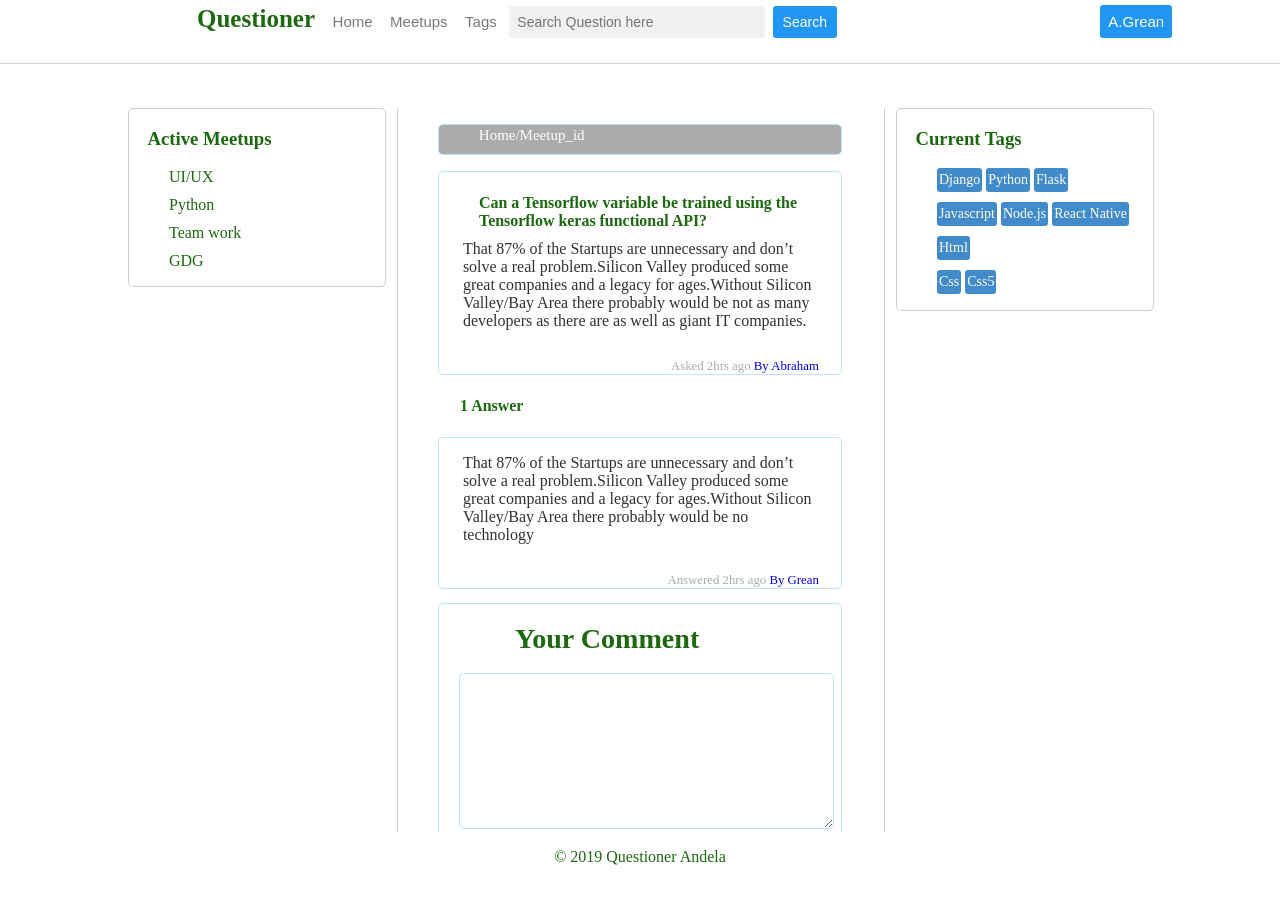
==== ui/comment.html @ 4f20dd80 "[starts #162952786] Added comment section" ====
<!DOCTYPE html>
<html>

<head>
    <meta charset="utf-8" />
    <meta http-equiv="X-UA-Compatible" content="IE=edge">
    <title>Questioner - Learn, share and develop as a community</title>
    <meta name="viewport" content="width=device-width, initial-scale=1">
    <link rel="stylesheet" type="text/css" href="styles/home.css" />
    <link rel="icon" type="image/png" href="img/logo.png" />
    <style>
        input[type=search] {
            padding: 8px;
            font-size: 14px;
            border: none;
            -webkit-border-radius: 3px;
            width: 20%;
            background: #f1f1f1;
        }
        .bt {
            width: 5%;
            padding: 8px;
            background: #2196F3;
            color: white;
            font-size: 14px;
            border: none;
            -webkit-border-radius: 3px;
            border-left: none;
            cursor: pointer;
        }
    </style>
</head>

<body>
    <div>
        <nav class="navbar">
            <a href="#" class="logo">Questioner</a>
            <a href="#" class="navbar-item">Home</a>
            <a href="#" class="navbar-item">Meetups</a>
            <a href="#" class="navbar-item">Tags</a>
            <input type="search" placeholder="Search Question here" />
            <button class="bt" type="submit">Search</button>
            <a class="navbar-item url-link btn-signup" type="submit" href="">A.Grean</a>
        </nav>

        <div class="meetup-bar">
            <ul>
                <h3 class="meetup-h3"><a class="url-link meetup-url" href="#">Active Meetups</a></h3>
                <li class="meetup-item"><a class="url-link meetup-url" href="#">UI/UX</a></li>
                <li class="meetup-item"><a class="url-link meetup-url" href="#">Python</a></li>
                <li class="meetup-item"><a class="url-link meetup-url" href="#">Team work</a></li>
                <li class="meetup-item"><a class="url-link meetup-url" href="#">GDG</a></li>
            </ul>
        </div>

        <div class="content-bar">
            <ul>
                <div class="reset-bar" style="background-color: #ABABAB; height: 4%; margin-top: 0%; padding: 0%; margin-left: 0%;">
                    <ul>
                        <p style="margin-left:0%; margin-top: 0.5%; font-size: 10px;" class="meetup-h3"><a class="url-link meetup-url"
                                href="#" style="color: #fff; font-family: serif; font-size: 150%; margin-top: -5px;">Home/Meetup_id</a></h3>
                    </ul>
                </div>
            </ul>
            <ul>
                <div class="reset-bar" style="margin-top: 3%; margin-left: 0%; background-color: #fff">
                    <div style="margin-top: 3%">
                        <h5 style="margin-left:10%;" class="meetup-h3"><a class="url-link meetup-url" href="#" style="font-family: serif; font-size: 120%; margin-top: -5px;">Can
                                a Tensorflow variable be trained using the Tensorflow keras functional API?</a></h5>
                        <p style="margin-left:6%; margin-right:6%; margin-top:-3%; font-family: serif; color: #323232">That
                            87% of the Startups are unnecessary and don’t solve a real problem.Silicon Valley produced
                            some great companies and a legacy for ages.Without Silicon Valley/Bay Area there probably
                            would be not as many developers as there are as well as giant IT companies.</a></p>
                        <ul>
                            <li class="meetup-item">
                                <p style="margin-right:6%; font-size: 80%; font-family: serif; color: #ABABAB; float: right;">Asked
                                    2hrs ago<a href="#" class="url-link"> By Abraham</a></p>
                            </li>
                        </ul>
                    </div>
                </div>
                <h5 style="margin-left:5%;" class="meetup-h3"><a class="url-link meetup-url" href="#" style="font-family: serif; font-size: 120%; margin-top: -5px;">1 Answer</a></h5>
                <div class="reset-bar" style="margin-top: 3%; margin-left: 0%; background-color: #fff">
                    <div style="margin-top: 3%">
                        <p style="margin-left:6%; margin-right:6%; font-family: serif; color: #323232">That
                            87% of the Startups are unnecessary and don’t solve a real problem.Silicon Valley produced
                            some great companies and a legacy for ages.Without Silicon Valley/Bay Area there probably
                            would be no technology</a></p>
                        <ul>
                            <li class="meetup-item">
                                <p style="margin-right:6%; font-size: 80%; font-family: serif; color: #ABABAB; float: right;">Answered
                                    2hrs ago<a href="#" class="url-link"> By Grean</a></p>
                            </li>
                        </ul>
                    </div>
                </div>

                <div class="line"></div>
                <div class="reset-bar" style="height: 65%; margin-top: 3%; margin-left: 0%; background-color: #fff">
                    <ul>
                        <h3 style="margin-left:10%;" class="meetup-h3"><a class="url-link meetup-url" href="#" style="font-family: serif; font-size: 150%; margin-top: -5px;">Your
                                Comment</a></h3>
                    </ul>
                    <form style="margin-top: 3%">
                        <textarea style="border: 0.5px solid #BDE5F8; margin-left: 5%; border-radius: 5px;" rows="10"
                            cols="44" name="comment" form="usrform"></textarea><br><br>
                        <input style="width: 20%; margin-left: 40%" class="btn-form btn-margins btn-primary" value="Comment"
                            type="submit"><br>
                    </form>
                </div>

            </div>
                <div class="tags-bar">
                    <ul>
                        <h3 class="meetup-h3"><a class="url-link meetup-url" href="#">Current Tags</a></h3>
                        <li class="meetup-item"><a class="btn btn-tags url-link meetup-url" href="#">Django</a>
                            <a class="btn btn-tags url-link meetup-url" href="#">Python</a>
                            <a class="btn btn-tags url-link meetup-url" href="#">Flask</a>
                        </li>
                        <li class="meetup-item"><a class="btn btn-tags url-link meetup-url" href="#">Javascript</a>
                            <a class="btn btn-tags url-link meetup-url" href="#">Node.js</a>
                            <a class="btn btn-tags url-link meetup-url" href="#">React Native</a>
                        </li>
                        <li class="meetup-item"><a class="btn btn-tags url-link meetup-url" href="#">Html</a></li>
                        <li class="meetup-item"><a class="btn btn-tags url-link meetup-url" href="#">Css</a>
                            <a class="btn btn-tags url-link meetup-url" href="#">Css5</a>
                        </li>
                    </ul>
                </div>

                <footer class="footer">
                    <p>&copy; 2019 Questioner Andela</p>
                </footer>
</body>

</html>
---- ui/styles/home.css ----
body{
    overflow-y: auto;
}
.navbar{
    z-index: 10000;
    position: fixed;
    height: 7%;
    font-size: 30px;
    left: 0;
    top: 0;
    width: 100%;
    background-color: #fff ;
    padding-left: 15%;
    padding-right: 15%;
    overflow: hidden;
    border-bottom: 0.5px solid #CFCFCF;
}
.meetup-bar{
    list-style-type: none;
    margin: 0;
    padding: 0;
    width: 20%;
    position: absolute;
    top: 12%;
    left: 10%;
    height: max-content;
    overflow: auto;
    border: 0.5px solid #CFCFCF;
    border-radius: 5px;
    color: #fff;
}
.content-bar{
    list-style-type: none;
    margin: 0;
    margin-bottom: 5%;
    padding: 0;
    width: 38%;
    position: absolute;
    top: 12%;
    left: 31%;
    height: max-content;
    border-left: 0.5px solid #CFCFCF;
    border-right: 0.5px solid #CFCFCF;
    color: #fff;
}
.profile-bar{
    list-style-type: none;
    background-color: #EDEDED;
    margin: 0;
    padding: 0;
    width: 10%;
    position: fixed;
    margin-top: 1%;
    margin-left: 0.2%;
    height: 22%;
    border: 0.5px solid #CFCFCF;
    border-radius: 5px;
    color: #fff;
}
.profile-list{
    list-style-type: none;
    /* background-color: #EDEDED; */
    margin: 0;
    padding: 0;
    width: 22%;
    position: fixed;
    margin-top: 1%;
    margin-left: 12%;
    height: 50%;
    /* border: 0.5px solid #CFCFCF;
    border-radius: 5px; */
}
.tags-bar{
    list-style-type: none;
    margin: 0;
    padding: 0;
    width: 20%;
    position: absolute;
    top: 12%;
    left: 70%;
    height: max-content;
    overflow: auto;
    border: 0.5px solid #CFCFCF;
    border-radius: 5px;
    color: #fff;
}
.signup-bar{
    list-style-type: none;
    width: 30%;
    position: fixed;
    margin-top: 7%;
    background-image: url("/home/greean/AndelaProjects/Questioner/ui/img/bg.jpg");
    margin-left: 40%;
    height: 70%;
    border: 0.5px solid #CFCFCF;
    border-radius: 5px;
}
.reset-bar{
    list-style-type: none;
    width: 90%;
    margin-top: 7%;
    margin-left: 40%;
    height: 75%;
    border: 0.5px solid #BDE5F8;
    border-radius: 5px;
}
.signup-bar h3{
    margin-left: 5%;
    position: fixed;
}
.signup-bar form{
    margin-top: 18%;
}
.meetup-h3{
    /* border-bottom: 0.5px solid #CFCFCF; */
    margin-right: 10%;
    margin-left: -10%;
    float: none;
    position: static;
}
.profile-img{
    /* border-bottom: 0.5px solid #CFCFCF; */
    margin-right: 10%;
    margin-left: -22%;
    margin-top: 5%;
    width: 100%;
    height: 10%;
    float: none;
    position: static;
    background-color: #fff;
    padding: 2%;
    text-align: center;
    border-radius: 5%;
}
.meetup-h5{
    /* border-bottom: 0.5px solid #CFCFCF; */
    margin-right: 10%;
    margin-left: -30%;
    margin-top: -0.5%;
    /* margin-top: 90%; */
    float: none;
    position: static;
    background-color: #fff;
    padding: 2%;
    text-align: center;
    border-radius: 5%;
}
.profile-h2{
    /* border-bottom: 0.5px solid #CFCFCF; */
    margin-right: 10%;
    margin-left: -15%;
    margin-top: -0.5%;
    /* margin-top: 90%; */
    float: none;
    position: static;
    background-color: #fff;
    padding: 2%;
    text-align: left;
    /* border-radius: 5%; */
}
.meetup-url{
    font-family:"Bodoni MT", Didot, "Didot LT STD", "Book Antiqua", Garamond, "Times New Roman", serif;
    color: #1C680F;
}
.meetup-item{
    margin-bottom: 10px;
}
.profile-item{
    margin-bottom: 10px;
    margin-right: 10%;
    margin-left: -15%;
    margin-top: -2%;
    /* margin-top: 90%; */
    float: none;
    position: static;
    background-color: #fff;
    padding: 2%;
    text-align: left;
}
.profile-item a{
    color: #5e5e5e;
}
.logo{
    text-align: left;
    font-size: 25px;
    font-style: normal;
    font-family: serif;
    margin: 5px;
    text-decoration: none;
    font-weight: bolder;
    color: #1C680F;
    margin-top: 5px;
}
.navbar-item{
    text-align: left;
    margin: 5px;
    font-size: 15px;
    font-style: normal;
    font-family: 'Lucida Sans', 'Lucida Sans Regular', 'Lucida Grande', 'Lucida Sans Unicode', Geneva, Verdana, sans-serif;
    text-decoration: none;
    font-weight: 500;
    color: #797979;
}
.form-label{
    display: inline-block;
    padding: 5px 2px;
    margin-left: 5%;
    margin-top: 5px;
    margin-bottom: 4px;
    font-family: sans-serif;
    font-size: small;
    font-weight: bold;
    color: #fff;
}
.form-input{
    display: inline-block;
    padding: 5px 2px;
    margin-left: 5%;
    margin-right: 5%;
    margin-top: 5px;
    margin-bottom: 4px;
    border-radius: 5px;
    width: 90%;
    height: 20px;
    border: none;
}
.img{
    padding-top: 5px;
}
.login-header{
    margin-left: 20%;
}
.container{
    width: 70%;
    background: #C4D3C1;
    margin-left: 22%;
    margin-top: 3.5%;
    margin-bottom: 4%;
    padding-left: 10px;
    padding-right: 10px;
    padding-top: 5px;
    padding-bottom: 5px;
    overflow-x:auto;
}
.sub-container{
    background: #D6DED5;
    padding-bottom: 5px;
    overflow-x:auto;
    border-radius: 5px;
    /* border: 1px solid black; */
}
.td-container{
    background: #D6DED5;
    padding-bottom: 5px;
    padding: 5px;
    overflow-x:auto;
    border-radius: 5px;
    /* border: 1px solid black; */
}
.form-label{
    display: inline-block;
    padding: 5px 2px;
    margin-left: 5%;
    margin-top: 5px;
    margin-bottom: 4px;
    font-family: sans-serif;
    font-size: small;
    font-weight: bold;
}
.form-input{
    display: inline-block;
    padding: 5px 2px;
    margin-left: 5%;
    margin-right: 5%;
    margin-top: 5px;
    margin-bottom: 4px;
    border-radius: 5px;
    width: 90%;
    height: 20px;
    border: none;
}
.btn{
    display: inline-block;
    padding: 5px;
    padding-top: 7px;
    margin-bottom: 0;
    font-size: 14px;
    line-height: 20px;
    color: #5e5e5e;
    text-align: center;
    vertical-align: middle;
    border: none;
    text-shadow: none;
    box-shadow: none;
    font: sans-serif;
    -webkit-border-radius: 3px;
    width: fit-content;
}
.btn-form{
    display: inline-block;
    padding: 5px;
    padding-top: 7px;
    margin-bottom: 0;
    margin-left: 5%;
    font-size: 14px;
    line-height: 20px;
    color: #5e5e5e;
    text-align: center;
    vertical-align: middle;
    border: none;
    text-shadow: none;
    box-shadow: none;
    font: sans-serif;
    -webkit-border-radius: 3px;
    width: 90%;
}
.btn-small{
    padding: 2px;
    color: #428bca;
    background-color: #fff;
    border-color: #B3D5F1
}
.btn-margins{
    margin-right: 5%;
}
.bt-login {
    background-color: #E2E7E1;
    border: none;
    -webkit-border-radius: 3px;
    border-left: none;
    cursor: pointer;
    float: right;
}
h4{
    margin-left: 5%;
}
.btn-primary{
    color: #fff;
    background-color: #428bca;
    border-color: #357ebd
}
.btn-tags{
    padding: 2px;
    color: #fff;
    background-color: #428bca;
    border-color: #357ebd
}
.btn-success {
    color: #fff;
    background-color: #5cb85c;
    border-color: #4cae4c;
    }
    .btn-danger {
        color: #fff;
        background-color: #d9534f;
        border-color: #d43f3a;
        }
.btn-signup{
    background-color: #2196F3;
    border: none;
    -webkit-border-radius: 3px;
    color: #fff;
    padding: 8px;
    margin-left: 20%;
}
.btn-comment{
    background-color: #428bca;
    border: none;
    -webkit-border-radius: 3px;
    color: #fff;
    padding: 6px;
}
.url-link{
    text-decoration: none;
}
.q-link{
    font-size: large;
}
.link{
    color: #5e5e5e;
}
.log-footer{
    font-size: small;
    margin-left: 5%;
    margin-right: 5%;
    color: #ADADAD;
}
.log-link{
    color: #0237BB;
}
.footer{
    position: fixed;
    height: 7%;
    left: 0;
    bottom: 0;
    padding-bottom: 5px;
    width: 100%;
    background-color: #fff;
    color: #1C680F;
    text-align: center;
}


.table{
    width: 100%;
    padding: 0;
    margin: 0;
}
th{
    width: 50%;
}
.votes{
    font-size: small;
    color: #5e5e5e;
    padding-left: 5px;
    padding-right: 5px;
    width: 3%;
}
.views{
    font-size: small;
    color: #5e5e5e;
    padding-left: 5px;
    padding-right: 5px;
    width: 3%
}
.answers{
    font-size: small;
    color: #5e5e5e;
    padding-left: 5px;
    padding-right: 5px;
    width: 3%;
}
.question{
    padding-left: 5px;
    padding-right: 5px;
    text-align: center;
}
.votes1{
    padding-left: 5px;
    padding-right: 5px;
    width: 3%;
    text-align: center;
}
.views1{
    text-align: center;
    padding-left: 5px;
    padding-right: 5px;
    width: 3%
}
.answers1{
    text-align: center;
    padding-left: 5px;
    padding-right: 5px;
    width: 3%;
}
hr { 
    display: block;
    margin-top: 0.5em;
    margin-bottom: 0.5em;
    margin-left: auto;
    margin-right: auto;
    color: #5e5e5e;
  }
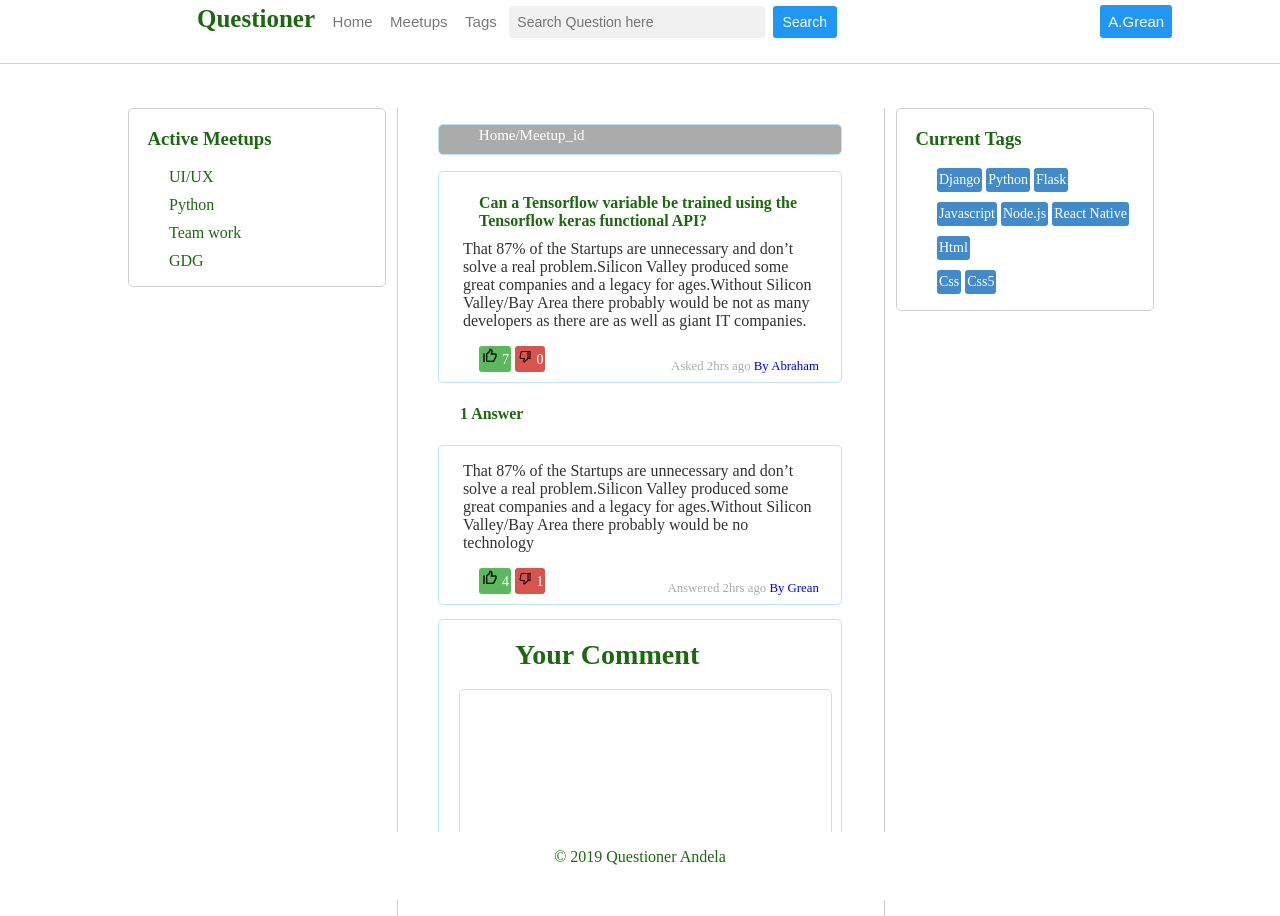
==== commit 947a092d: "[starts #162952742] Added thumbs up and Thumbs down for voting" ====
--- a/ui/comment.html
+++ b/ui/comment.html
@@ -73,6 +73,10 @@
                             would be not as many developers as there are as well as giant IT companies.</a></p>
                         <ul>
                             <li class="meetup-item">
+                                    <a style="background-color: #5cb85c; padding-left: 1%;" class="btn btn-tags url-link meetup-url"
+                                    href="#"><img src="img/like.png"> 7</a>
+                                <a style="background-color: #d9534f" class="btn btn-tags url-link meetup-url" href="#"><img
+                                        src="img/dislike.png"> 0</a>
                                 <p style="margin-right:6%; font-size: 80%; font-family: serif; color: #ABABAB; float: right;">Asked
                                     2hrs ago<a href="#" class="url-link"> By Abraham</a></p>
                             </li>
@@ -88,6 +92,10 @@
                             would be no technology</a></p>
                         <ul>
                             <li class="meetup-item">
+                                    <a style="background-color: #5cb85c; padding-left: 1%;" class="btn btn-tags url-link meetup-url"
+                                    href="#"><img src="img/like.png"> 4</a>
+                                <a style="background-color: #d9534f" class="btn btn-tags url-link meetup-url" href="#"><img
+                                        src="img/dislike.png"> 1</a>
                                 <p style="margin-right:6%; font-size: 80%; font-family: serif; color: #ABABAB; float: right;">Answered
                                     2hrs ago<a href="#" class="url-link"> By Grean</a></p>
                             </li>
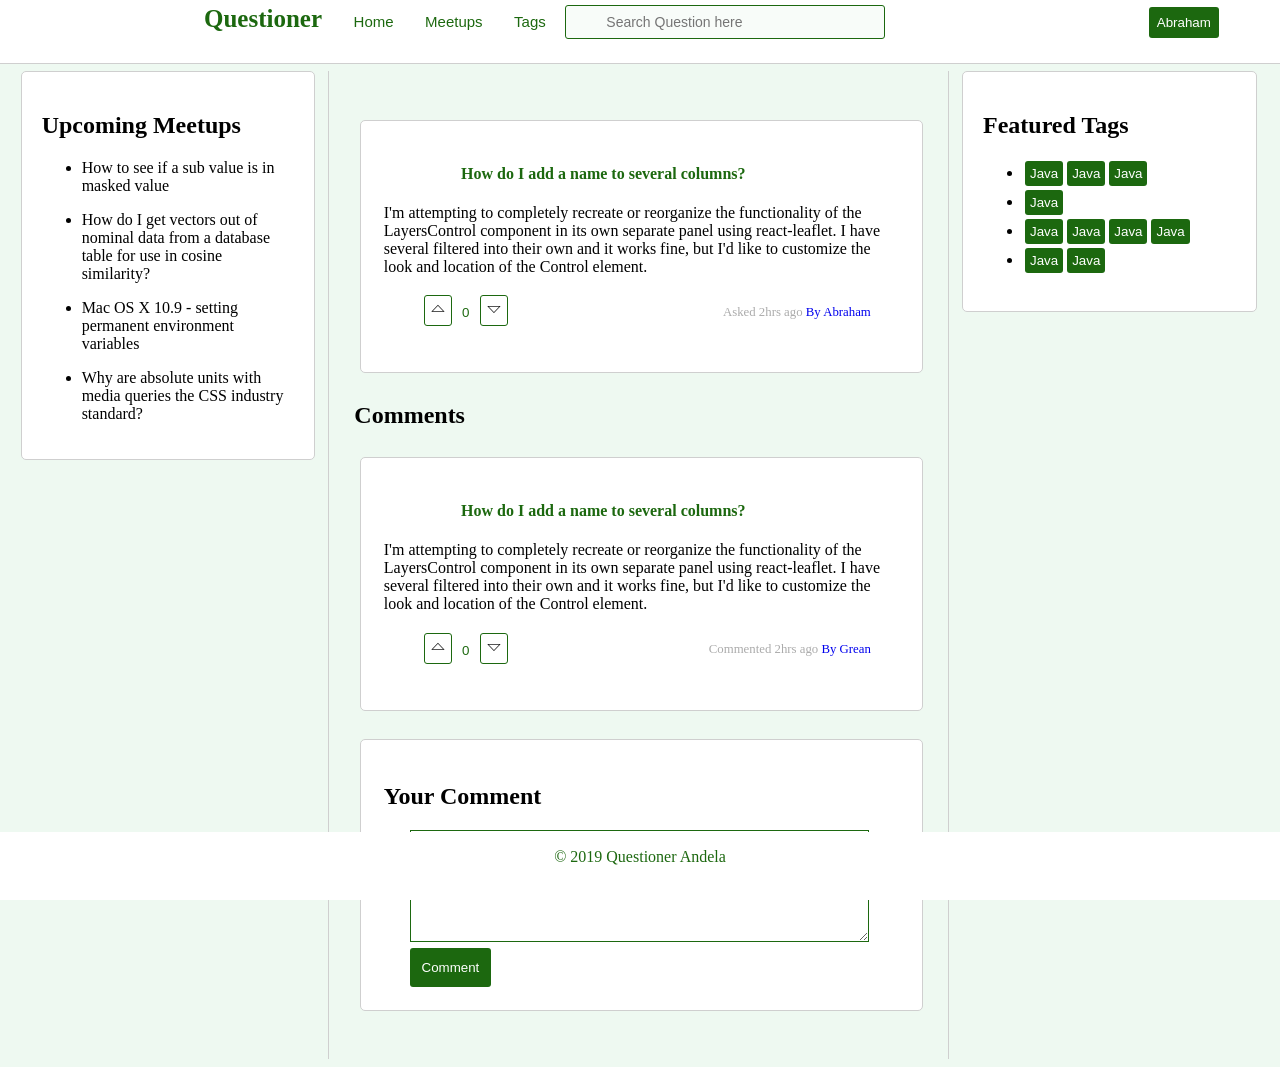
==== commit 89d6626f: "[finishes #163347911] Modified comments page" ====
--- a/ui/comment.html
+++ b/ui/comment.html
@@ -1,144 +1,86 @@
 <!DOCTYPE html>
 <html>
+	<head>
+	    <meta charset="utf-8" />
+	    <meta http-equiv="X-UA-Compatible" content="IE=edge">
+	    <title>Questioner - Learn, share and develop as a community</title>
+	    <meta name="viewport" content="width=device-width, initial-scale=1">
+	    <link rel="stylesheet" type="text/css" href="styles/styles.css" />
+	    <link rel="stylesheet" type="text/css" href="styles/container.css" />
+	    <link rel="icon" type="image/png" href="img/logo.png" />
+	</head>
+	<body>
+		<div class="navbar">
+			<a href="#" id="logo">Questioner</a>
+	        <a href="index.html" id="navbar-item">Home</a>
+	        <a href="meetups.html" id="navbar-item">Meetups</a>
+	        <a href="tags.html" id="navbar-item">Tags</a>
+	        <input id="search" type="search" placeholder="Search Question here" />
+	        <button id="signup">Abraham</button>
+		</div>
+		<div class="container">
+		  <div class="sub" id="left">
+		    <h2>Upcoming Meetups</h2>
+		    <ul class="ul-item">
+		    	<li><p>How to see if a sub value is in masked value</p></li>
+		    	<li><p>How do I get vectors out of nominal data from a database table for use in cosine similarity?</p></li>
+		    	<li><p>Mac OS X 10.9 - setting permanent environment variables</p></li>
+		    	<li><p>Why are absolute units with media queries the CSS industry standard?</p></li>
+		    </ul>
+			</div>
+  
+		  <div class="sub" id="mid">
+		    <div class="item">
+		    	<h4 class="q-h4">How do I add a name to several columns?</h4>
+		    	<p>I'm attempting to completely recreate or reorganize the functionality of the LayersControl component in its own separate panel using react-leaflet. I have several filtered into their own and it works fine, but I'd like to customize the look and location of the Control element.
+	            <ul>
+                    <li class="user-item">
+                        <button class="btn-votes"><img src="img/up.png"></button>
+                        <button class="btn-votes" id="votes"><p>0</p></button>
+                        <button class="btn-votes"><img src="img/down.png"></button>
+                        <p class="user">Asked
+	                        2hrs ago<a href="#" class="url-link"> By Abraham</a></p>
+                    </li>
+                </ul>
+		    </div>
+		    <h2>Comments</h2>
+		    <div class="item">
+		    	<h4 class="q-h4">How do I add a name to several columns?</h4>
+		    	<p>I'm attempting to completely recreate or reorganize the functionality of the LayersControl component in its own separate panel using react-leaflet. I have several filtered into their own and it works fine, but I'd like to customize the look and location of the Control element.
+	            <ul>
+                    <li class="user-item">
+                        <button class="btn-votes"><img src="img/up.png"></button>
+                        <button class="btn-votes" id="votes"><p>0</p></button>
+                        <button class="btn-votes"><img src="img/down.png"></button>
+                        <p class="user">Commented
+	                        2hrs ago<a href="#" class="url-link"> By Grean</a></p>
+                    </li>
+                </ul>
+		    </div>
+		    <div class="item">
+		    	<form>
+		    		<h2>Your Comment</h2>
+		    		<textarea class="textarea"></textarea>
+		    		<input class="form-btn" value="Comment"
+                        type="submit"><br>
+		    	</form>
+		    </div>
+		  </div>
 
-<head>
-    <meta charset="utf-8" />
-    <meta http-equiv="X-UA-Compatible" content="IE=edge">
-    <title>Questioner - Learn, share and develop as a community</title>
-    <meta name="viewport" content="width=device-width, initial-scale=1">
-    <link rel="stylesheet" type="text/css" href="styles/home.css" />
-    <link rel="icon" type="image/png" href="img/logo.png" />
-    <style>
-        input[type=search] {
-            padding: 8px;
-            font-size: 14px;
-            border: none;
-            -webkit-border-radius: 3px;
-            width: 20%;
-            background: #f1f1f1;
-        }
-        .bt {
-            width: 5%;
-            padding: 8px;
-            background: #2196F3;
-            color: white;
-            font-size: 14px;
-            border: none;
-            -webkit-border-radius: 3px;
-            border-left: none;
-            cursor: pointer;
-        }
-    </style>
-</head>
 
-<body>
-    <div>
-        <nav class="navbar">
-            <a href="#" class="logo">Questioner</a>
-            <a href="#" class="navbar-item">Home</a>
-            <a href="#" class="navbar-item">Meetups</a>
-            <a href="#" class="navbar-item">Tags</a>
-            <input type="search" placeholder="Search Question here" />
-            <button class="bt" type="submit">Search</button>
-            <a class="navbar-item url-link btn-signup" type="submit" href="">A.Grean</a>
-        </nav>
-
-        <div class="meetup-bar">
-            <ul>
-                <h3 class="meetup-h3"><a class="url-link meetup-url" href="#">Active Meetups</a></h3>
-                <li class="meetup-item"><a class="url-link meetup-url" href="#">UI/UX</a></li>
-                <li class="meetup-item"><a class="url-link meetup-url" href="#">Python</a></li>
-                <li class="meetup-item"><a class="url-link meetup-url" href="#">Team work</a></li>
-                <li class="meetup-item"><a class="url-link meetup-url" href="#">GDG</a></li>
-            </ul>
-        </div>
-
-        <div class="content-bar">
-            <ul>
-                <div class="reset-bar" style="background-color: #ABABAB; height: 4%; margin-top: 0%; padding: 0%; margin-left: 0%;">
-                    <ul>
-                        <p style="margin-left:0%; margin-top: 0.5%; font-size: 10px;" class="meetup-h3"><a class="url-link meetup-url"
-                                href="#" style="color: #fff; font-family: serif; font-size: 150%; margin-top: -5px;">Home/Meetup_id</a></h3>
-                    </ul>
-                </div>
-            </ul>
-            <ul>
-                <div class="reset-bar" style="margin-top: 3%; margin-left: 0%; background-color: #fff">
-                    <div style="margin-top: 3%">
-                        <h5 style="margin-left:10%;" class="meetup-h3"><a class="url-link meetup-url" href="#" style="font-family: serif; font-size: 120%; margin-top: -5px;">Can
-                                a Tensorflow variable be trained using the Tensorflow keras functional API?</a></h5>
-                        <p style="margin-left:6%; margin-right:6%; margin-top:-3%; font-family: serif; color: #323232">That
-                            87% of the Startups are unnecessary and don’t solve a real problem.Silicon Valley produced
-                            some great companies and a legacy for ages.Without Silicon Valley/Bay Area there probably
-                            would be not as many developers as there are as well as giant IT companies.</a></p>
-                        <ul>
-                            <li class="meetup-item">
-                                    <a style="background-color: #5cb85c; padding-left: 1%;" class="btn btn-tags url-link meetup-url"
-                                    href="#"><img src="img/like.png"> 7</a>
-                                <a style="background-color: #d9534f" class="btn btn-tags url-link meetup-url" href="#"><img
-                                        src="img/dislike.png"> 0</a>
-                                <p style="margin-right:6%; font-size: 80%; font-family: serif; color: #ABABAB; float: right;">Asked
-                                    2hrs ago<a href="#" class="url-link"> By Abraham</a></p>
-                            </li>
-                        </ul>
-                    </div>
-                </div>
-                <h5 style="margin-left:5%;" class="meetup-h3"><a class="url-link meetup-url" href="#" style="font-family: serif; font-size: 120%; margin-top: -5px;">1 Answer</a></h5>
-                <div class="reset-bar" style="margin-top: 3%; margin-left: 0%; background-color: #fff">
-                    <div style="margin-top: 3%">
-                        <p style="margin-left:6%; margin-right:6%; font-family: serif; color: #323232">That
-                            87% of the Startups are unnecessary and don’t solve a real problem.Silicon Valley produced
-                            some great companies and a legacy for ages.Without Silicon Valley/Bay Area there probably
-                            would be no technology</a></p>
-                        <ul>
-                            <li class="meetup-item">
-                                    <a style="background-color: #5cb85c; padding-left: 1%;" class="btn btn-tags url-link meetup-url"
-                                    href="#"><img src="img/like.png"> 4</a>
-                                <a style="background-color: #d9534f" class="btn btn-tags url-link meetup-url" href="#"><img
-                                        src="img/dislike.png"> 1</a>
-                                <p style="margin-right:6%; font-size: 80%; font-family: serif; color: #ABABAB; float: right;">Answered
-                                    2hrs ago<a href="#" class="url-link"> By Grean</a></p>
-                            </li>
-                        </ul>
-                    </div>
-                </div>
-
-                <div class="line"></div>
-                <div class="reset-bar" style="height: 65%; margin-top: 3%; margin-left: 0%; background-color: #fff">
-                    <ul>
-                        <h3 style="margin-left:10%;" class="meetup-h3"><a class="url-link meetup-url" href="#" style="font-family: serif; font-size: 150%; margin-top: -5px;">Your
-                                Comment</a></h3>
-                    </ul>
-                    <form style="margin-top: 3%">
-                        <textarea style="border: 0.5px solid #BDE5F8; margin-left: 5%; border-radius: 5px;" rows="10"
-                            cols="44" name="comment" form="usrform"></textarea><br><br>
-                        <input style="width: 20%; margin-left: 40%" class="btn-form btn-margins btn-primary" value="Comment"
-                            type="submit"><br>
-                    </form>
-                </div>
-
-            </div>
-                <div class="tags-bar">
-                    <ul>
-                        <h3 class="meetup-h3"><a class="url-link meetup-url" href="#">Current Tags</a></h3>
-                        <li class="meetup-item"><a class="btn btn-tags url-link meetup-url" href="#">Django</a>
-                            <a class="btn btn-tags url-link meetup-url" href="#">Python</a>
-                            <a class="btn btn-tags url-link meetup-url" href="#">Flask</a>
-                        </li>
-                        <li class="meetup-item"><a class="btn btn-tags url-link meetup-url" href="#">Javascript</a>
-                            <a class="btn btn-tags url-link meetup-url" href="#">Node.js</a>
-                            <a class="btn btn-tags url-link meetup-url" href="#">React Native</a>
-                        </li>
-                        <li class="meetup-item"><a class="btn btn-tags url-link meetup-url" href="#">Html</a></li>
-                        <li class="meetup-item"><a class="btn btn-tags url-link meetup-url" href="#">Css</a>
-                            <a class="btn btn-tags url-link meetup-url" href="#">Css5</a>
-                        </li>
-                    </ul>
-                </div>
-
-                <footer class="footer">
-                    <p>&copy; 2019 Questioner Andela</p>
-                </footer>
-</body>
-
+  
+		  <div class="sub" id="right">
+		    <h2>Featured Tags</h2>
+		    <ul>
+		    	<li><button class="btn-tags">Java</button><button class="btn-tags">Java</button><button class="btn-tags">Java</button></li>
+		    	<li><button class="btn-tags">Java</button></li>
+		    	<li><button class="btn-tags">Java</button><button class="btn-tags">Java</button><button class="btn-tags">Java</button><button class="btn-tags">Java</button></li>
+		    	<li><button class="btn-tags">Java</button><button class="btn-tags">Java</button></li>
+		    </ul>
+		  </div>
+		</div>
+		<footer class="footer">
+            <p>&copy; 2019 Questioner Andela</p>
+        </footer>
+	</body>
 </html>
--- a/ui/styles/styles.css
+++ b/ui/styles/styles.css
@@ -0,0 +1,119 @@
+body {
+  overflow-y: auto;
+  background-color: #EEF9F1;
+}
+
+.navbar {
+  z-index: 10000;
+  position: fixed;
+  height: 7%;
+  font-size: 30px;
+  left: 0;
+  top: 0;
+  width: 100%;
+  background-color: #fff ;
+  padding-left: 15%;
+  padding-right: 15%;
+  overflow: hidden;
+  border-bottom: 0.5px solid #CFCFCF;
+}
+
+.navbar a {
+  color: #1C680F;
+  text-align: center;
+  padding: 4px 12px;
+  text-decoration: none;
+  font-size: 15px;
+  font-family: 'Lucida Sans', 'Lucida Sans Regular', 'Lucida Grande', 'Lucida Sans Unicode', Geneva, Verdana, sans-serif;
+  font-weight: 500;
+}
+
+.navbar a:hover {
+  color: #24A60E;
+}
+
+.footer{
+  z-index: 10000;
+  position: fixed;
+  height: 7%;
+  left: 0;
+  bottom: 0;
+  padding-bottom: 5px;
+  width: 100%;
+  background-color: #fff;
+  color: #1C680F;
+  text-align: center;
+}
+
+#logo{
+  font-size: 25px;
+  font-family: serif;
+  font-weight: bolder;
+  color: #1C680F;
+}
+#search{
+  font-size: 14px;
+  -webkit-border-radius: 3px;
+  width: 25%;
+  background: #F8FCF9;
+  background-image: url("/home/greean/AndelaProjects/Questioner/ui/img/search.png");
+  background-position: 10px 10px; 
+  background-repeat: no-repeat;
+  padding: 8px 20px 8px 40px;
+  -webkit-transition: width 0.4s ease-in-out;
+  transition: width 0.4s ease-in-out;
+  border: 1px solid #1C680F;
+}
+#signup{
+  background-color: #1C680F;
+  border: none;
+  -webkit-border-radius: 3px;
+  color: #fff;
+  padding: 8px;
+  margin-left: 20%;
+}
+
+@media screen and (max-width: 600px) {
+  .navbar{
+    overflow: absolute;
+    background-color: #144B0A;
+    height: 100%;
+    width: 8%;
+  }
+  .navbar a {
+    left: 0;
+    display: block;
+    color: #f2f2f2;
+    text-align: left;
+    padding: 12px 0px;
+    text-decoration: none;
+    margin-left: -100%;
+  }
+  #logo{
+    margin-top: 10%;
+    font-size: 20px;
+    color: #fff
+  }
+  #search{
+  font-size: 10px;
+  -webkit-border-radius: 3px;
+  width: fit-content;
+  height: 15px;
+  background: #F8FCF9;
+  background-position: 8px 8px;
+  padding: 12px 0px;
+  -webkit-transition: width 0.4s ease-in-out;
+  transition: width 0.4s ease-in-out;
+  border: 1px solid #1C680F;
+  margin-left: -100%;
+  }
+  #signup{
+    background-color: #1C680F;
+    border: none;
+    -webkit-border-radius: 3px;
+    color: #fff;
+    padding: 8px;
+    margin-top: 10px;
+    margin-left: -100%;
+  }
+}
--- a/ui/styles/container.css
+++ b/ui/styles/container.css
@@ -0,0 +1,169 @@
+.sub {
+  float: left;
+  width: 20%;
+  padding: 20px;
+}
+
+.container:after {
+  content: "";
+  display: table;
+  clear: both;
+}
+.item{
+  margin-top: 5%;
+  margin-left: 1%;
+  border-radius: 5px;
+  padding: 4%;
+  background-color: #fff;
+  border: 0.5px solid #CFCFCF;
+  margin-bottom: 5%;
+}
+.btn-tags{
+  background-color: #1C680F;
+  border: none;
+  -webkit-border-radius: 3px;
+  color: #fff;
+  padding: 5px;
+  margin: 2px;
+}
+.btn-votes{
+  background-color: #fff;
+  -webkit-border-radius: 3px;
+  color: #fff;
+  padding: 5px;
+  border: 0.5px solid #1C680F;
+}
+.q-h4{
+  margin-left: 15%;
+  color: #1C680F;
+}
+.user{
+  float: right;
+  font-size: 13px;
+}
+.user{
+  margin-right:6%; 
+  font-size: 80%; 
+  font-family: serif; color: #ABABAB; float: right;
+}
+.user-item{
+  color: #fff
+}
+.user{
+  text-decoration: none;
+}
+.form-label{
+  display: inline-block;
+  padding: 5px 2px;
+  margin-left: 5%;
+  margin-top: 5px;
+  margin-bottom: 4px;
+  font-family: sans-serif;
+  font-size: small;
+  font-weight: bold;
+}
+.form-input{
+  display: inline-block;
+  padding: 5px 2px;
+  margin-left: 5%;
+  margin-right: 5%;
+  width: 88%;
+  height: 20px;
+  border: none;
+  border-bottom: 1px solid #1C680F;
+}
+.textarea{
+  display: inline-block;
+  padding: 5px 2px;
+  margin-left: 5%;
+  margin-right: 5%;
+  width: 88%;
+  max-width: 88%;
+  min-width: 50%;
+  min-height: 20px;
+  max-height: 200px;
+  height: 100px;
+  border: 1px solid #1C680F;
+}
+.form-btn{
+  background-color: #1C680F;
+  border: none;
+  -webkit-border-radius: 3px;
+  color: #fff;
+  padding: 12px;
+  margin-top: 2px;
+  margin-left: 5%;
+}
+.url-link{
+  text-decoration: none;
+}
+.link{
+  color: #1C680F;
+}
+#left{
+  margin-top: 5%;
+  margin-left: 1%;
+  border-radius: 5px;
+  background-color: #fff;
+  border: 0.5px solid #CFCFCF;
+}
+#mid{
+  margin-top: 5%;
+  width: 45%;
+  margin-left: 1%;
+  padding-left: 2%;
+  padding-right: 2%;
+  border-left: 0.5px solid #CFCFCF;
+  border-right: 0.5px solid #CFCFCF;
+}
+#right{
+  margin-top: 5%;
+  width: 20%;
+  margin-left: 1%;
+  border-radius: 5px;
+  background-color: #fff;
+  border: 0.5px solid #CFCFCF;
+}
+#myBtn{
+  padding: 8px;
+  margin-top: 2px;
+  margin-left: 0%;
+}
+#votes{
+  border: 0.5px solid #CFCFCF;
+  width: 20px;
+  padding: 0px;
+  border: none;
+  color: #1C680F
+}
+#comment-btn{
+  padding: 8px;
+}
+
+@media screen and (max-width: 992px) {
+  #left{
+    width: 50%;
+    border: 0.5px solid #CFCFCF;
+  }
+  #mid{
+    width: 50%;
+    border: 0.5px solid #CFCFCF;
+  }
+  #right{
+    width: 50%;
+    margin-bottom: 10%;
+    border: 0.5px solid #CFCFCF;
+  }
+}
+
+@media screen and (max-width: 600px) {
+  #left{
+    margin-left: 40%;
+  }
+  #mid{
+    margin-left: 40%;
+  }
+  #right{
+    margin-left: 40%;
+  }
+}
